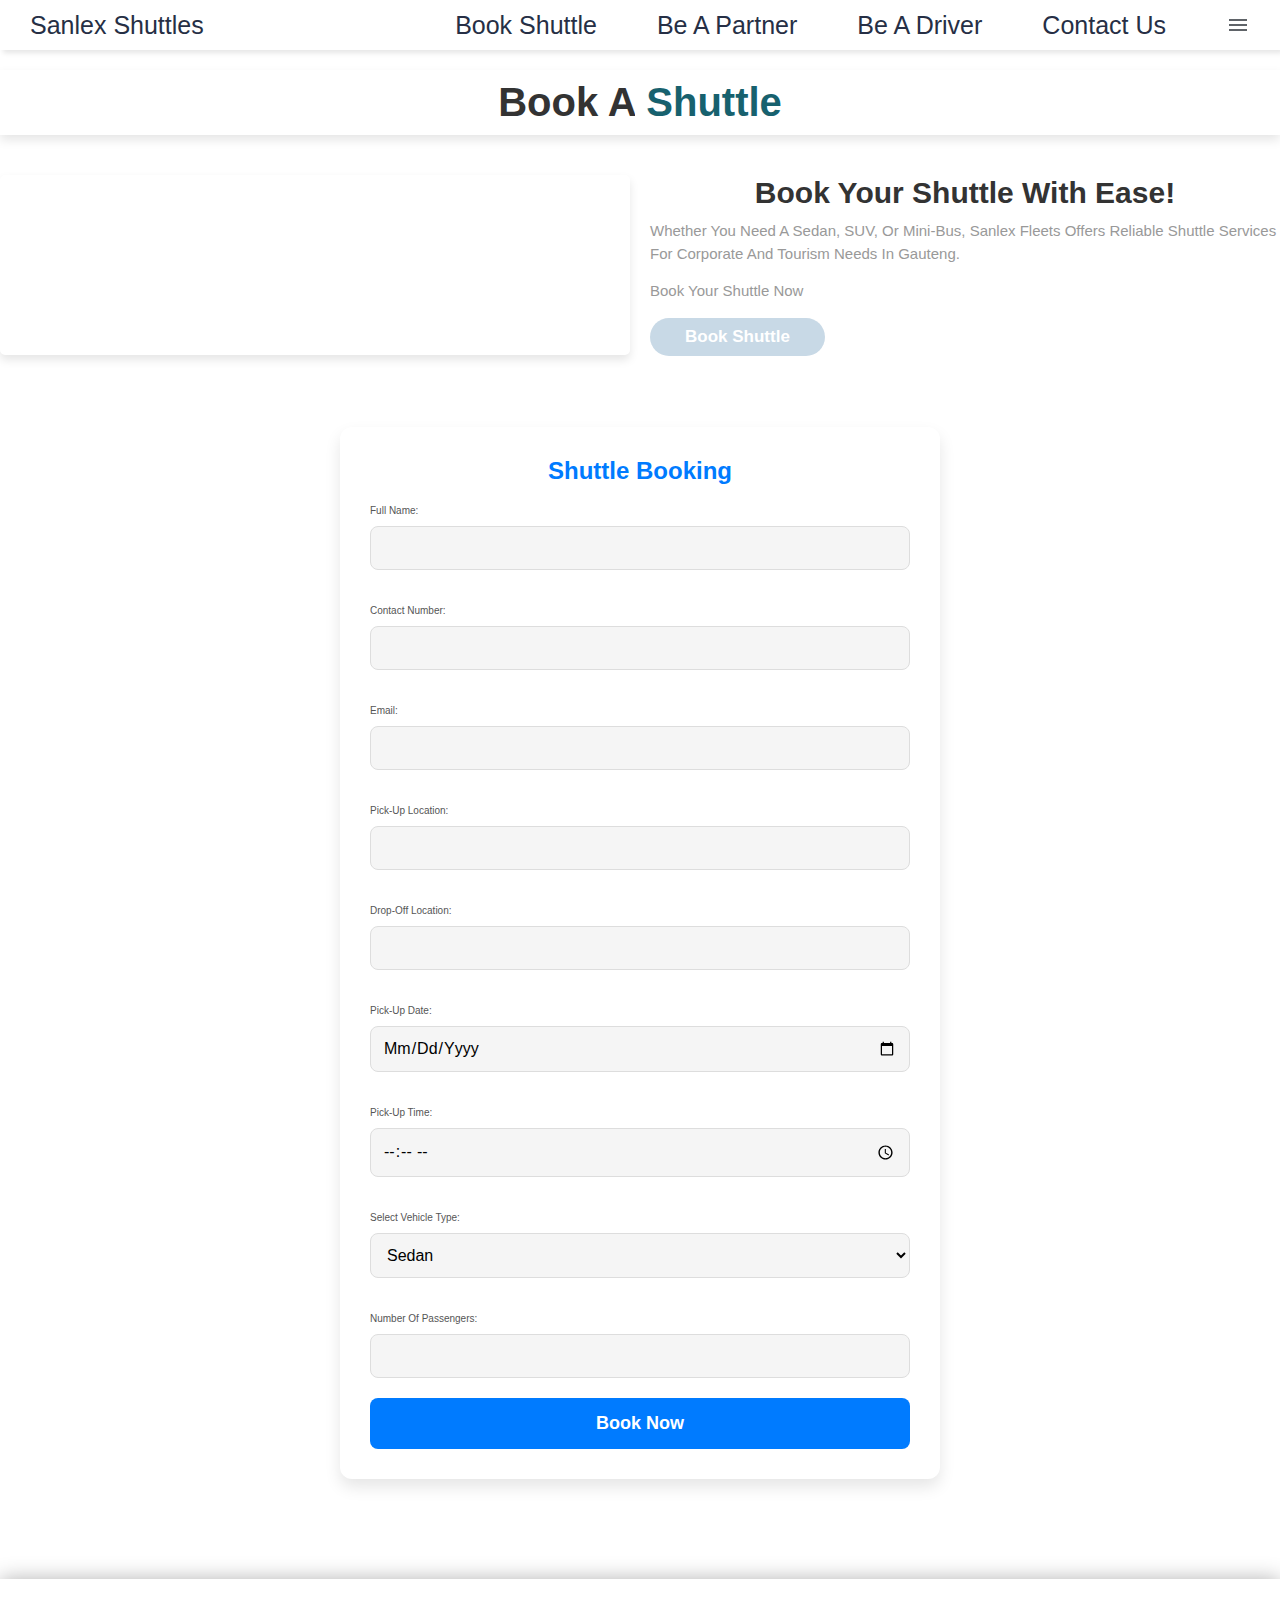
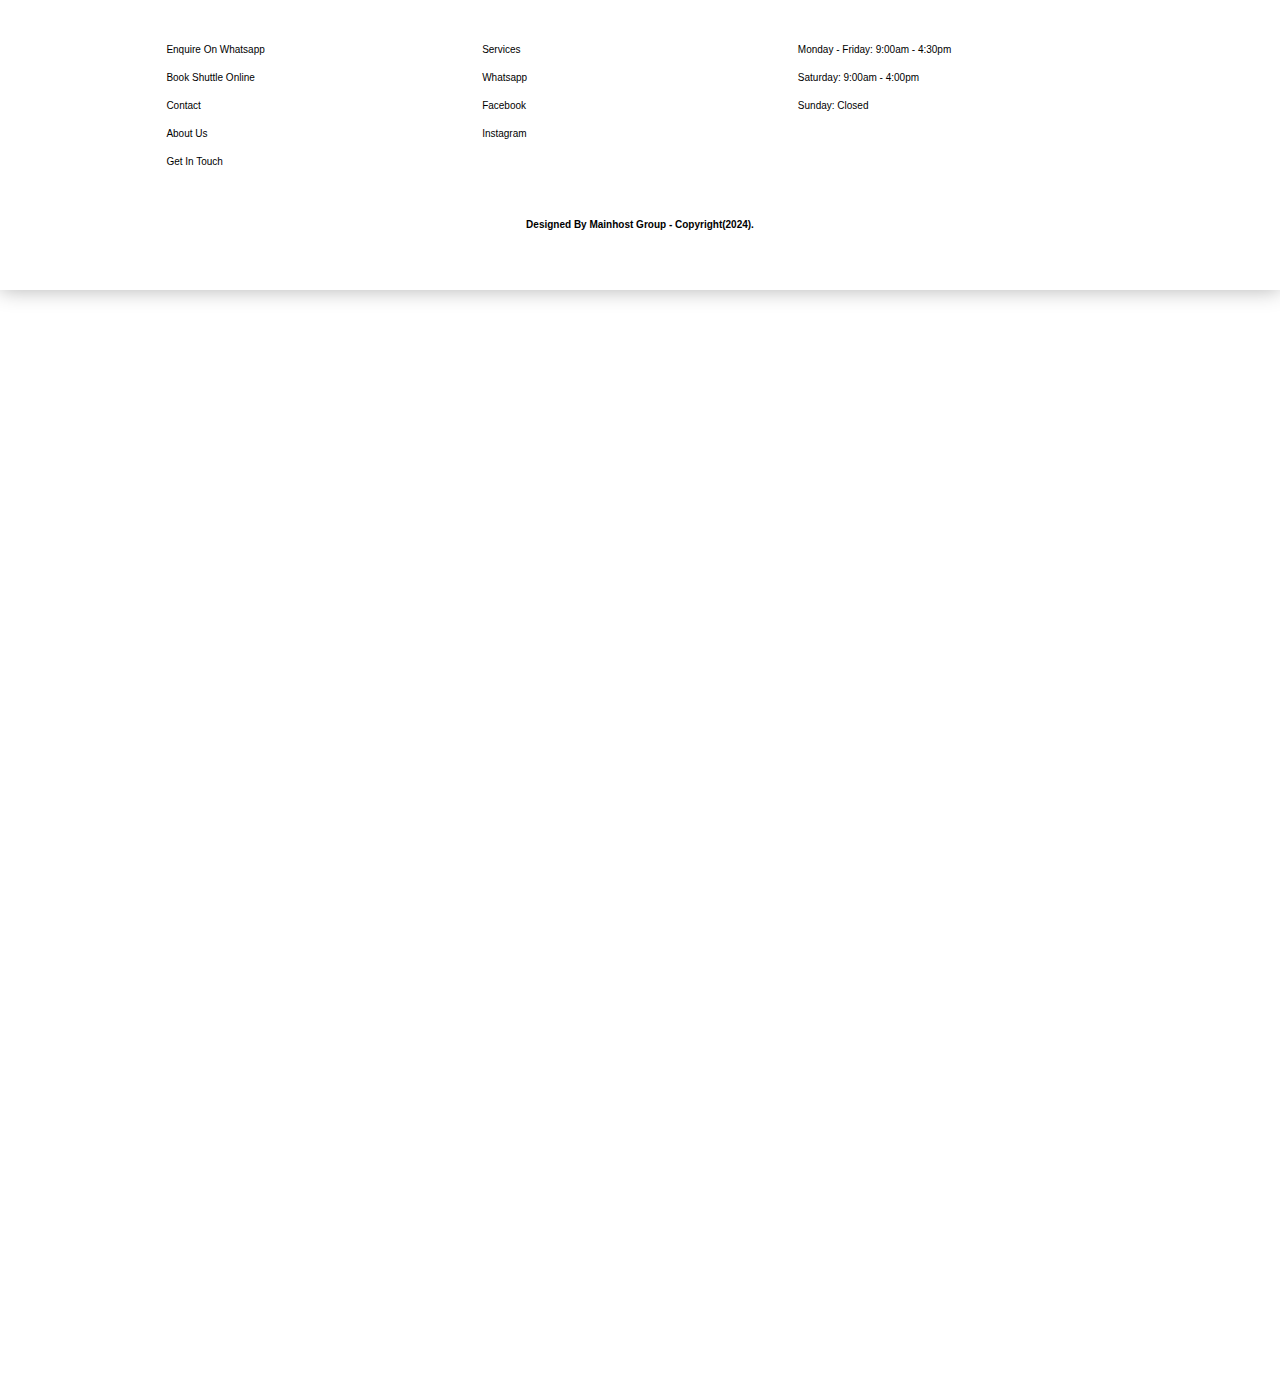
==== Booking.html @ b9f28dd6 "Add files via upload" ====
<!DOCTYPE html>
<html lang="en">
<head>
    <meta charset="UTF-8">
    <meta name="viewport" content="width=device-width, initial-scale=1.0">
    <title>Book A Shuttle</title>

    <link rel="stylesheet" href="styles.css">

    
</head>
<body>

    <header>
    
        <nav>
            <ul class="sidebar">
                <li onclick=hideSidebar()><a href="#"><svg xmlns="http://www.w3.org/2000/svg" height="24px" viewBox="0 -960 960 960" width="24px" fill="#5f6368"><path d="m256-200-56-56 224-224-224-224 56-56 224 224 224-224 56 56-224 224 224 224-56 56-224-224-224 224Z"/></svg></a></li>
               
                <li><a href="/Booking.html">Book A Shuttle</a></li>
                <li><a href="/partner.html" id="">Be A Partner</a></li>
                <li><a href="/Driver.html" id="">Be A Driver</a></li>
                <li><a href="/Contact.html">Contact Us</a></li>
            </ul>
            <ul class="">
                <li class="hideOnMobile"><a href="/index.html">Sanlex Shuttles</a></li>
               
                <li class="hideOnMobile"><a href="/Booking.html">Book Shuttle</a></li>
                <li class="hideOnMobile"><a href="/partner.html">Be A Partner</a></li>
                <li class="hideOnMobile"><a href="/Driver.html">Be A Driver</a></li>
                <li class="hideOnMobile"><a href="/Contact.html">Contact Us</a></li>
    <li class="menu_btn" onclick=showSidebar()><a href="#"><svg xmlns="http://www.w3.org/2000/svg" height="24px" viewBox="0 -960 960 960" width="24px" fill="#5f6368"><path d="M120-240v-80h720v80H120Zm0-200v-80h720v80H120Zm0-200v-80h720v80H120Z"/></svg></a></li>
    
            </ul>
    
           </nav>
    
    </header>

    <section class="about">
        <h1 class="heading">
            Book A<span> Shuttle</span>
        </h1>
    
        <div class="row">
            <div class="video-container">
                <video src="./Assets/booking.mp4" loop autoplay muted></video>
               
            </div>
    
            <div class="content">
                <h3>Book Your Shuttle with Ease!</h3>
                <p>Whether you need a sedan, SUV, or mini-bus, Sanlex Fleets offers reliable shuttle services for corporate and tourism needs in Gauteng.</p>
    
                     <p>Book Your Shuttle Now</p>
                        <a href="/Booking.html" class="btn">Book Shuttle</a>
            </div>
        </div>
    
    
    </section>
    

     <!--------------BOOKING FORM---------------->



    <form class="sanlexforms" action="/submit_booking" method="POST">
        <h2>Shuttle Booking</h2>
      
        <label for="fullname">Full Name:</label>
        <input type="text" id="fullname" name="fullname" required><br>
      
        <label for="contact">Contact Number:</label>
        <input type="tel" id="contact" name="contact" required><br>
      
        <label for="email">Email:</label>
        <input type="email" id="email" name="email" required><br>
      
        <label for="pickup_location">Pick-Up Location:</label>
        <input type="text" id="pickup_location" name="pickup_location" required><br>
      
        <label for="dropoff_location">Drop-Off Location:</label>
        <input type="text" id="dropoff_location" name="dropoff_location" required><br>
      
        <label for="date">Pick-Up Date:</label>
        <input type="date" id="date" name="date" required><br>
      
        <label for="time">Pick-Up Time:</label>
        <input type="time" id="time" name="time" required><br>
      
        <label for="vehicle">Select Vehicle Type:</label>
        <select id="vehicle" name="vehicle" required>
          <option value="sedan">Sedan</option>
          <option value="suv">SUV</option>
          <option value="minibus">Mini Bus</option>
        </select><br>
      
        <label for="passengers">Number of Passengers:</label>
        <input type="number" id="passengers" name="passengers" min="1" max="50" required><br>
      
        <button type="submit">Book Now</button>
      </form>
      
    
     <!--------------FOOTER---------------->

     <section class="contact" id="contact">

        <div class="main-contact">
            <div class="contact-content">
                <ul>
                    <li><a href="#"></a>Enquire on Whatsapp</li>
                    <li><a href="/Booking.html"></a>Book Shuttle Online</li>
                    <li><a href="/Contact.html"></a>Contact</li>
                    <li><a href="#"></a>About Us</li>
                    <li><a href="/Contact.html"></a>Get In Touch</li>
                   
                   
                </ul>
            </div>


            <div class="contact-content">
                <ul>
                   
                    <li><a href="#"></a>Services</li>
                    <li><a href="#"></a>Whatsapp</li>
                    <li><a href="#"></a>Facebook</li>
                    <li><a href="#"></a>Instagram</li>
                    
                </ul>
            </div>

            <div class="contact-content">
                <ul>
                    <li><a href="#"></a>Monday - Friday: 9:00am - 4:30pm</li>
                    <li><a href="#"></a>Saturday: 9:00am - 4:00pm</li>
                    <li><a href="#"></a>Sunday: Closed</li>
                
                </ul>
            </div>
           
        </div>

        <p>Designed by Mainhost Group - Copyright(2024).</p>

    </section>

    
</body>
</html>
---- styles.css ----
:root {
    --gradient: linear-gradient(90deg, #f1c40f, #f39c12);
    --colour-p1: #a42527;
    --colour-p2: #de8389;
    --colour-p3: #f39f5a;
    --colour-p4: #ae445a;
    --colour-p5: #e7eefb;
    --colour-p6: #262f45;
    --colour-p7: linear-gradient(90deg, #E3FF73, #E27C39);
    --gradient-2: linear-gradient(90deg, #5B146F, #FF009C);
    --gradient-bg: linear-gradient(125deg, #fc76b3, #facd88);





}

* {
    font-family: 'Open Sans', sans-serif;
    margin: 0;
    padding: 0;
    box-sizing: border-box;
    text-decoration: none;
    text-transform: capitalize;
    transition: all .2s linear;
    background: white;


}


*::selection {
    background: var(--colour-p6);
    color: #fff;

}

html {
    font-size: 62.5%;
    overflow-x: hidden;
    scroll-behavior: smooth;
}

html::-webkit-scrollbar {
    width: 1.5rem;

}

html::-webkit-scrollbar-track {
    background: #333;

}

html::-webkit-scrollbar-thumb {
    background: linear-gradient(90deg, #f1c40f, #f39c12);
}


body {
    height: 300rem;
}

header {

    width: 100%;
    background: var(--colour-p2);
}





/* nav bar */


nav {
    background-color: ;
    color: white;
    box-shadow: 3px 3px 5px rgba(0, 0, 0, 0.1);

}

nav ul {
    width: 100%;
    list-style: none;
    display: flex;
    justify-content: flex-end;
    align-items: center;
    font-size: 25px;

}

nav li {
    height: 50px;
    font-size: 25px;


}

nav a {
    height: 100%;
    padding: 0 30px;
    text-decoration: none;
    display: flex;
    align-items: center;
    color: #262f45;
    font-size: 25px;
    
}

nav a:hover {
    color: var(--colour-p6);
    transition: 1s;
}

nav li:first-child {
    margin-right: auto;

}

.sidebar {
    position: fixed;
    top: 0;
    right: 0;
    height: 50vh;
    width: 200px;
    z-index: 999;
    background-color: #d089ae45;
    opacity: 90%;
    backdrop-filter: blur(25px);
    box-shadow: -10px 0 10px rgba(0, 0, 0, 0.1);
    display: none;
    flex-direction: column;
    align-items: flex-start;
    justify-content: flex-start;
    border-radius: 20px;
}

.sidebar li {
    width: 100%;

}

.sidebar a {
    width: 100%;
}

/*------------------- HOME SECTION --------------- */



.home {
    display: flex;
    align-items: center;
    min-height: 100vh;
    background: url(assets/);
    background-size: cover;
    background-position: center;
    

}

.home .content {
    /* note: add background url image */


    
}



.home h3 {
    display: auto;
}

.home .content h3 {
    font-size: 5rem;

}

.home .content h3 {
    font-size: 6rem;
    color: #333;
    text-align: center;
}

.home .content span {
    font-size: 3rem;
    color: var(--pink);
    text-align: center;
    padding: 1rem 0;
    line-height: 1.5;
    justify-content: center;
    display: flex;
}


.home .content p {
    font-size: 1.5rem;
    color: #fff;
    text-align: center;
    padding: 1rem 0;
    line-height: 1.5;
    background-color:  #f1c40fb3;
    border-radius: 25px;
    width: ;    
}



.btn {
    display: inline-block;
    margin-top: 1rem;
    border-radius: 5rem;
    color: #fff;
    padding: .9rem 3.5rem;
    cursor: pointer;
    font-size: 1.7rem;
    background-color: #c8d9e6;
    align-items: center;
    font-weight: bold;

}


/* ----- SECTION ------*/


.section {
    padding: 2rem 9%;

}

.heading {
    text-align: center;
    font-size: 4rem;
    color: #333;
    padding: 1rem;
    margin: 2rem 0;
    box-shadow: 0 .5rem 1rem rgba(0, 0, 0, 0.1);;
    
   
}

.heading span {
    color: #17616e;
}


.about .row {
    display: flex;
    align-items: center;
    gap: 2rem;
    flex-wrap: wrap;
    padding: 2rem 0;
    padding-bottom: 3rem;

}


.about .row .video-container {
    flex: 1 1 40rem;
    position: relative;

}

.about .row .video-container video {
    width: 100%;
    border: 1.5rem solid #fff ;
    border-radius: .5rem;
    box-shadow: 0 .5rem 1rem rgba(0, 0, 0, 0.1);
    height: 100%;
    object-fit: cover;

}

.about .row .video-container h3 {
    position: absolute;
    top: 50%;
    transform: translateY(-50%);
    font-size: 3rem;
    background: #fff;
    width: 100%;
    padding: 1rem 2rem;
    text-align: center;
    mix-blend-mode: screen;


}

.about .row .content {
    flex: 1 1 40rem;
}

.about .row .content h3 {
    font-size: 3rem;
    color: #333;
    text-align: center;
}

.about .row .content p{
    font-size: 1.5rem;
    color: #999;
    padding: .5rem 0;
    padding-top: 1rem;
    line-height: 1.5;
}


/* ----- ICONS SECTION ------*/


.icons-container {
    background: #eee;
    display: flex;
    flex-wrap: wrap;
    gap: 1.5rem;
    padding-top: 5rem;
    padding-bottom: 5rem;

}

.icons-container .icons {
    background: #fff;
    border: .1rem solid rgba(0, 0, 0, 0.1);
    padding: 2rem;
    display: flex;
    align-items: center;
    flex: 1 1 25rem;
    

}

.icons-container .icons img {
    height: 5rem;
    margin-right: 2rem;
}

.icons-container .icons h3 {
    color: #333;
    padding-bottom: .5rem;
    font-size: 1.5rem;
} 

.icons-container .icons span {
    color: #999;
    padding-bottom: .5rem;
    font-size: 1.5rem;
}

.icons-container .info {
    text-decoration: none;
    
}






/* ----- PRODUCTS ------*/



.products .box-container {
    display: flex;
    flex-wrap: wrap;
    gap: 1.5rem;
}

.products .box-container .box {

    flex: 1 1 30rem;
    box-shadow: 0 .5rem 1.5rem rgba(0, 0, 0, 0.1);
    border-radius: .5rem;
    position: relative;
}

.products .box-container .region {
    position: absolute;
    top: 20rem;
    left: 5.2rem;
    align-items: baseline;
    width: 20rem;
    text-align: center;
    padding: 1rem 5rem;
    font-size: 1.5rem;
    color: var(--pink);
    background-color: ;
    background: #ffffffae;
    z-index: 1;
    border-radius: .5rem;
    

}

.products .box-container .image {

    position: relative;
    text-align: center;
    padding: 2rem;
    overflow: hidden;
}

.products .box-container .box .image img {
    height: 25rem;
}

.products .box-container .box:hover .image img {

    transform: scale(1.1);
}


.products .box-container .box .image .icons {

position: absolute;
bottom: -7rem;
left: 0;
right: 0;
display: flex;

}

.products .box-container .box:hover .image .icons {
    
    bottom: 0;

}


.products .box-container .box .image .icons a {

    height: 5rem;
    line-height: 5rem;
    font-size: 2rem;
    width: 50%;
    background: var(--pink);
    color:#fff;
    text-decoration: none
}



.products .box-container .box .image .icons .cart-btn {
    border-left: .1rem  #fff7;
    border-right: .1rem #fff7;
    color: #262f45;
    width: 100%;

}

.products .box-container .box .image .icons .cart-btn:hover {

    color: white;
    background-color: #262f45;
}

.products .box-container .box .image .icons .cart-btn:hover {
    background: #333;
}

.products .box-container .box .content {

    padding: 3rem;
    text-align: center;

}


.cart-btn {
    color: #;
}

.products .box-container .box .content h3 {

   font-size: 2.5rem;
   color: #333;

}


.products .box-container .box .content .price {

    font-size: 2.5rem;
    color: var(--pink);
    font-weight: bolder;
    padding-top: 1rem;
    
}


.products .box-container .box .content .price span {

    font-size: 1.5rem;
    color: #999;
    font-weight: lighter;
    
    
}




.logo1 {
    width: ;
}





/* foooter */


.contact {

    padding: 60px 13%;
    margin-top: 100px;
    box-shadow: 0 0 20px 0 rgba(0, 0, 0, 0.3);
    background: #fff;
}


.contact p {
    line-height: 1px solid #fff;
    font-weight: bold;
}

.main-contact {
    display: grid;
    grid-template-columns: repeat(auto-fit, minmax(170px, auto));
}

.contact-content li {
    margin-bottom: 10px;
    cursor: pointer;
    list-style-type: none;

}

.contact-content a {
    font-size: 16px;
    color: var(--text-colour);
    transition: var(--transition);
    cursor: pointer;
    font-weight: 300;
}


footer {

    text-align: center;
    border-top: 1.5px solid var(--second-colour);
    padding: 20px 0;
    
}

.contact p {
    text-align: center;
    margin-top: 40px;
}









/* CSS forms */





.sanlexforms {
    max-width: 600px;
    margin: 40px auto;
    padding: 30px;
    background-color: #ffffff;
    border-radius: 12px;
    box-shadow: 0 8px 16px rgba(0, 0, 0, 0.1);
    font-family: 'Segoe UI', Tahoma, Geneva, Verdana, sans-serif;
    color: #333;
  }
  
  .sanlexforms h2 {
    text-align: center;
    margin-bottom: 20px;
    font-size: 24px;
    font-weight: 600;
    color: #007BFF;
  }
  
  .sanlexforms label {
    display: block;
    margin: 15px 0 5px;
    font-weight: 500;
    color: #555;
  }
  
  .sanlexforms input, 
  .sanlexforms select, 
  .sanlexforms textarea {
    width: 100%;
    padding: 12px;
    margin: 5px 0 20px;
    border-radius: 8px;
    border: 1px solid #ddd;
    background-color: #f5f5f5;
    font-size: 16px;
    transition: background-color 0.3s, box-shadow 0.3s;
  }
  
  .sanlexforms input:focus, 
  .sanlexforms select:focus, 
  .sanlexforms textarea:focus {
    background-color: #fff;
    box-shadow: 0 0 8px rgba(0, 123, 255, 0.2);
    border: 1px solid #007BFF;
    outline: none;
  }
  
  .sanlexforms textarea {
    resize: vertical;
  }
  
  .sanlexforms button {
    width: 100%;
    padding: 15px;
    background-color: #007BFF;
    color: white;
    font-size: 18px;
    font-weight: 600;
    border: none;
    border-radius: 8px;
    cursor: pointer;
    transition: background-color 0.3s, transform 0.2s;
  }
  
  .sanlexforms button:hover {
    background-color: #0056b3;
    transform: translateY(-2px);
  }
  
  .sanlexforms button:active {
    transform: translateY(0);
    box-shadow: inset 0 3px 6px rgba(0, 0, 0, 0.1);
  }
  
  .sanlexforms input[type="number"]::-webkit-outer-spin-button,
  .sanlexforms input[type="number"]::-webkit-inner-spin-button {
    -webkit-appearance: none;
    margin: 0;
  }
  
  .sanlexforms input[type="number"] {
    -moz-appearance: textfield;
  }
  






  /* Responsive Design */
  @media (max-width: 768px) {
    .sanlexforms {
      padding: 20px;
    }
  
    .sanlexforms h2 {
      font-size: 22px;
    }
  
    .sanlexforms button {
      font-size: 16px;
      padding: 12px;
    }
  }
  






/* navigation bar mobile */

@media(max-width: 800px) {

    .hideOnMobile {
        display: none;
    }

    .menu_btn {
        display: block;
        ;
        
        
    }

    .home p {
        display: block;
        align-items: center;
        justify-content: center;
        font-size: 2rem;
        width: 95%;
        color: var(--colour-p5);
        background-color: #F7CE38;
        border-radius: 15px;
        padding-top: 15px;
        padding-bottom: 15px;
        box-shadow: 6px 6px 10px rgba(0, 0, 0, 0.1);
        margin: auto;
    
    }
    
}

@media (max-width: 400px) {
    .sidebar {
        width: 100%;
    }

    .btn {
        padding: 1rem 1rem;
    }
    
    .section {
        min-height: 100vh;
        display: block;
        padding: 100rem;
        padding-top: 6rem;
    
}
}

@media (max-width: 400px) {

   
.box {
    width: 100%;
}
 .span {
    font-size: 10rem;
}

.btn {
    justify-content: center;
    align-items: center;
    font-weight: bold;
    
}

.heading {
    font-size: 3rem;

}

.heading a {
    justify-items: center;
    justify-content: center;
    display: flex;
    margin: auto;
}

.content h3 {
    margin: auto;
    padding-left: 0;
    margin-top: 50px;
}

.box-container  .box {

    
}


 
}



@media (max-width: 480px) {
    .sanlexforms {
      padding: 15px;
      margin: 15px auto;
    }
  
    .sanlexforms h2 {
      font-size: 20px;
      margin-bottom: 10px;
    }
  
    .sanlexforms input, 
    .sanlexforms select, 
    .sanlexforms textarea {
      font-size: 14px;
      padding: 8px;
    }
  
    .sanlexforms button {
      font-size: 14px;
      padding: 10px;
    }
  }
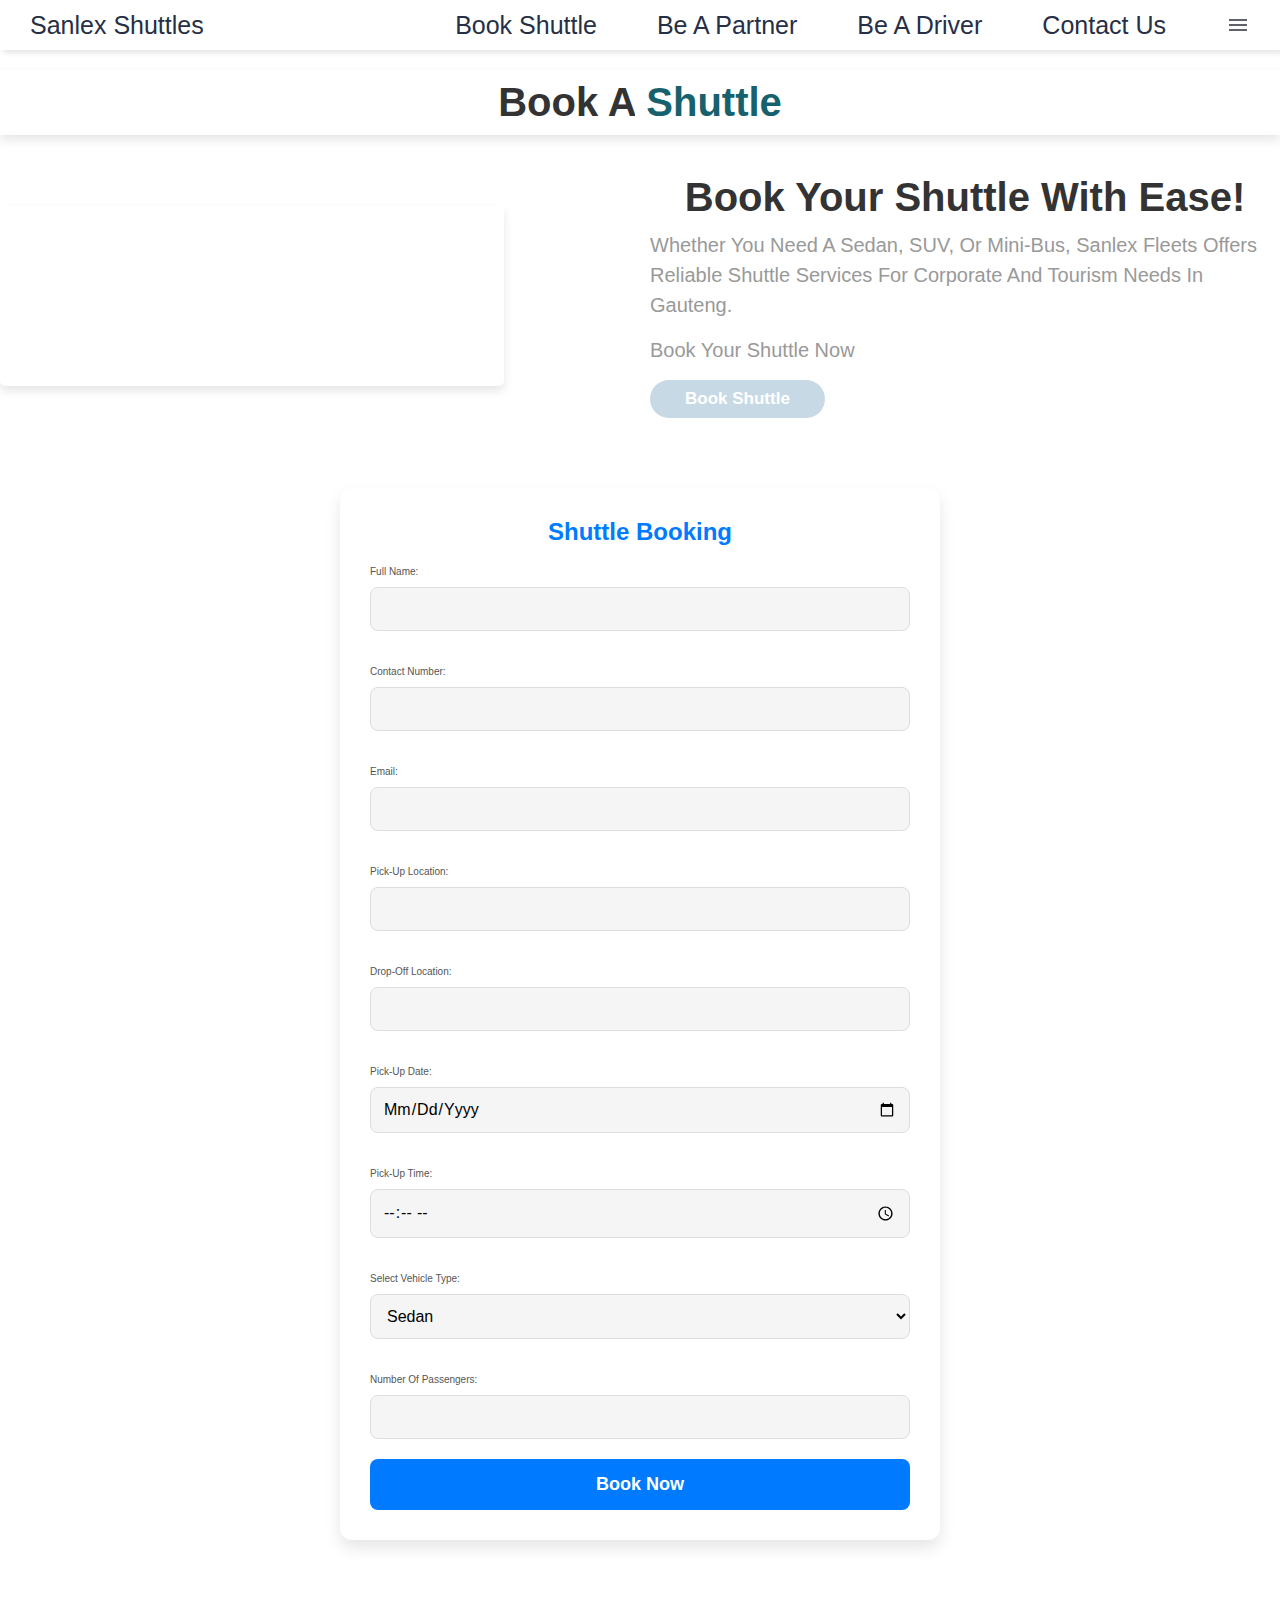
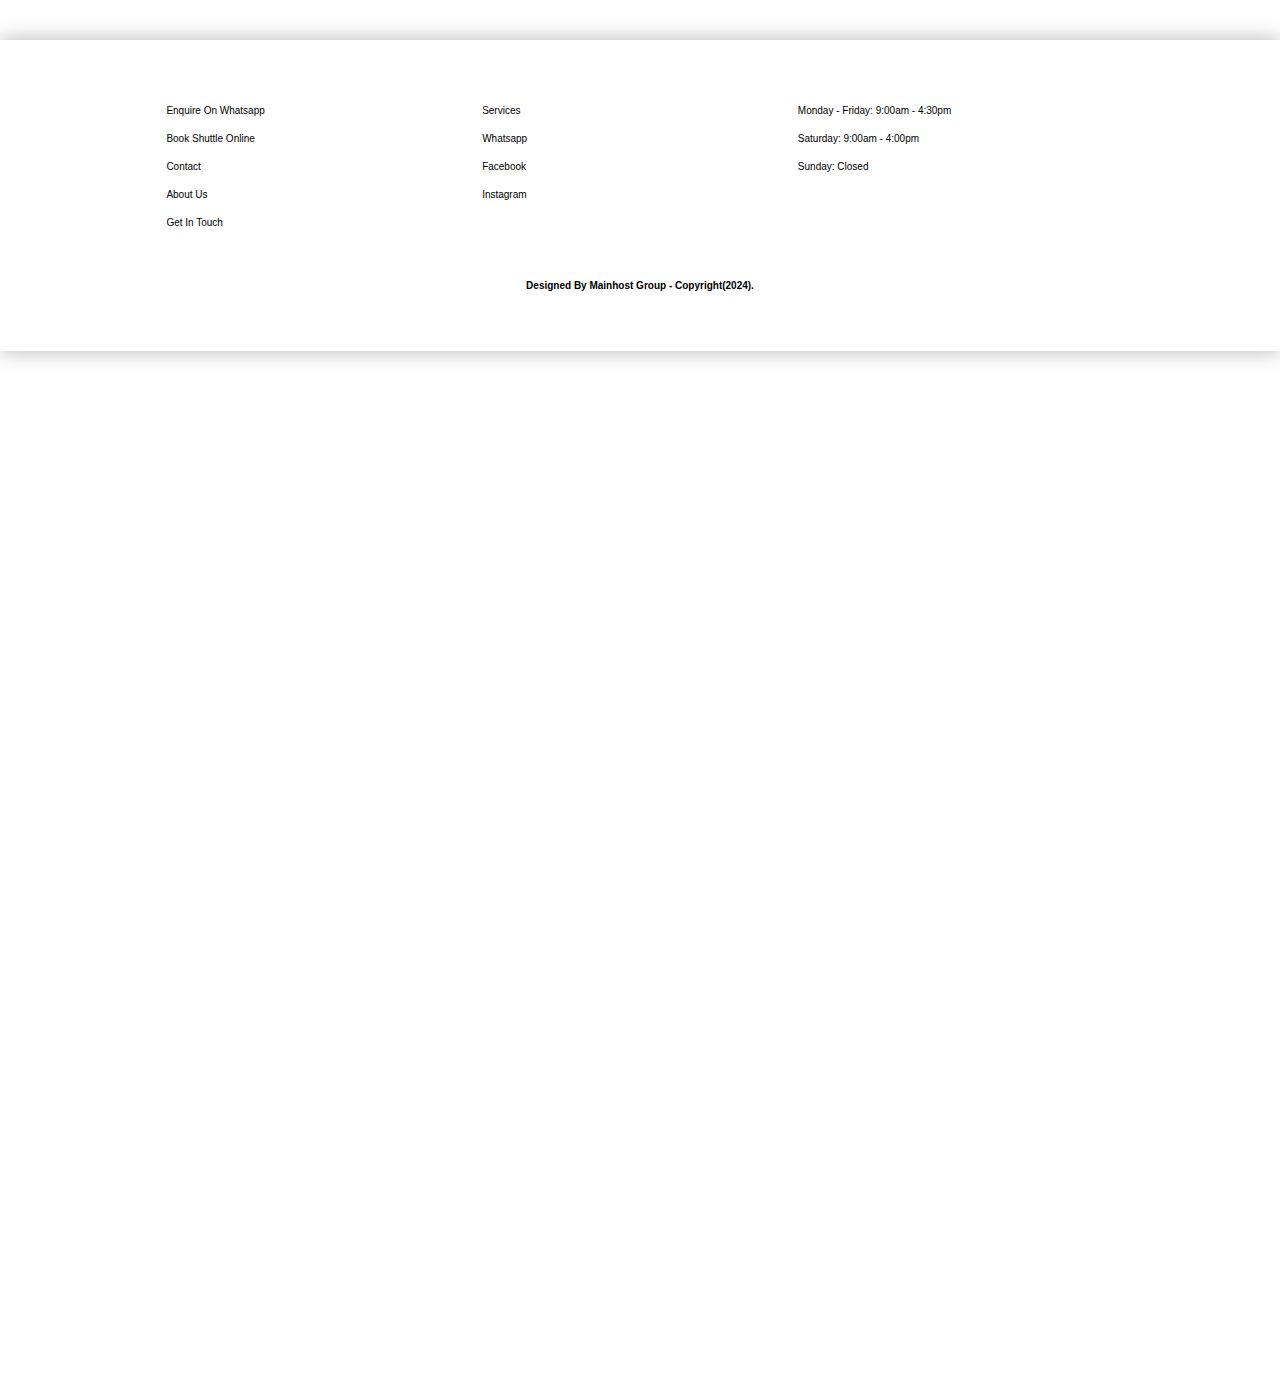
==== commit 5699f16b: "Add files via upload" ====
--- a/Booking.html
+++ b/Booking.html
@@ -17,18 +17,18 @@
             <ul class="sidebar">
                 <li onclick=hideSidebar()><a href="#"><svg xmlns="http://www.w3.org/2000/svg" height="24px" viewBox="0 -960 960 960" width="24px" fill="#5f6368"><path d="m256-200-56-56 224-224-224-224 56-56 224 224 224-224 56 56-224 224 224 224-56 56-224-224-224 224Z"/></svg></a></li>
                
-                <li><a href="/Booking.html">Book A Shuttle</a></li>
-                <li><a href="/partner.html" id="">Be A Partner</a></li>
-                <li><a href="/Driver.html" id="">Be A Driver</a></li>
-                <li><a href="/Contact.html">Contact Us</a></li>
+                <li><a href="./Booking.html">Book A Shuttle</a></li>
+                <li><a href="./partner.html" id="">Be A Partner</a></li>
+                <li><a href="./Driver.html" id="">Be A Driver</a></li>
+                <li><a href="./Contact.html">Contact Us</a></li>
             </ul>
             <ul class="">
-                <li class="hideOnMobile"><a href="/index.html">Sanlex Shuttles</a></li>
+                <li class="hideOnMobile"><a href="./index.html">Sanlex Shuttles</a></li>
                
-                <li class="hideOnMobile"><a href="/Booking.html">Book Shuttle</a></li>
-                <li class="hideOnMobile"><a href="/partner.html">Be A Partner</a></li>
-                <li class="hideOnMobile"><a href="/Driver.html">Be A Driver</a></li>
-                <li class="hideOnMobile"><a href="/Contact.html">Contact Us</a></li>
+                <li class="hideOnMobile"><a href="./Booking.html">Book Shuttle</a></li>
+                <li class="hideOnMobile"><a href="./partner.html">Be A Partner</a></li>
+                <li class="hideOnMobile"><a href="./Driver.html">Be A Driver</a></li>
+                <li class="hideOnMobile"><a href="./Contact.html">Contact Us</a></li>
     <li class="menu_btn" onclick=showSidebar()><a href="#"><svg xmlns="http://www.w3.org/2000/svg" height="24px" viewBox="0 -960 960 960" width="24px" fill="#5f6368"><path d="M120-240v-80h720v80H120Zm0-200v-80h720v80H120Zm0-200v-80h720v80H120Z"/></svg></a></li>
     
             </ul>
@@ -111,10 +111,10 @@
             <div class="contact-content">
                 <ul>
                     <li><a href="#"></a>Enquire on Whatsapp</li>
-                    <li><a href="/Booking.html"></a>Book Shuttle Online</li>
-                    <li><a href="/Contact.html"></a>Contact</li>
+                    <li><a href="./Booking.html"></a>Book Shuttle Online</li>
+                    <li><a href="./Contact.html"></a>Contact</li>
                     <li><a href="#"></a>About Us</li>
-                    <li><a href="/Contact.html"></a>Get In Touch</li>
+                    <li><a href="./Contact.html"></a>Get In Touch</li>
                    
                    
                 </ul>
--- a/styles.css
+++ b/styles.css
@@ -197,7 +197,7 @@
 
 
 .home .content p {
-    font-size: 1.5rem;
+    font-size: 2.5rem;
     color: #fff;
     text-align: center;
     padding: 1rem 0;
@@ -266,11 +266,14 @@
 }
 
 .about .row .video-container video {
-    width: 100%;
+    width: 80%;
     border: 1.5rem solid #fff ;
     border-radius: .5rem;
     box-shadow: 0 .5rem 1rem rgba(0, 0, 0, 0.1);
-    height: 100%;
+    height: 20%;
+    z-index: -1;
+    
+    z-index: -100;
     object-fit: cover;
 
 }
@@ -294,13 +297,13 @@
 }
 
 .about .row .content h3 {
-    font-size: 3rem;
+    font-size: 4rem;
     color: #333;
     text-align: center;
 }
 
 .about .row .content p{
-    font-size: 1.5rem;
+    font-size: 2rem;
     color: #999;
     padding: .5rem 0;
     padding-top: 1rem;
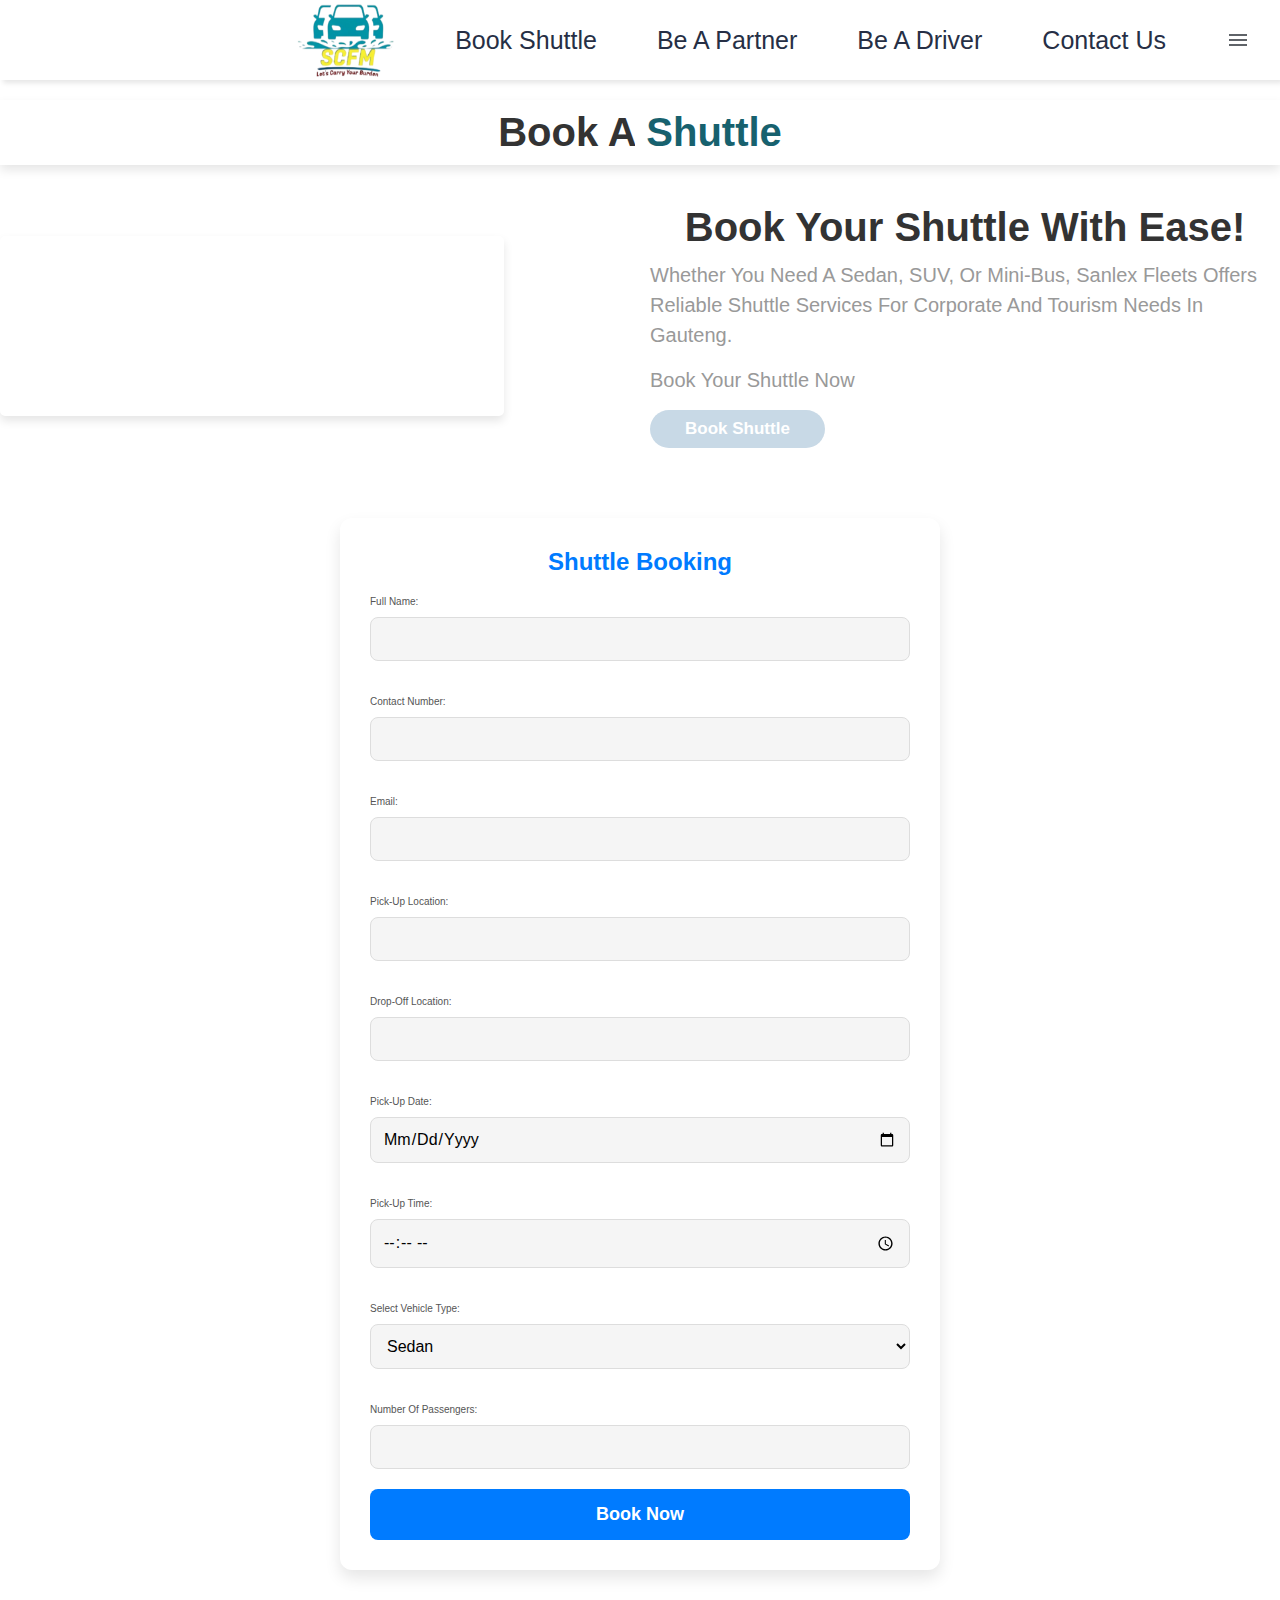
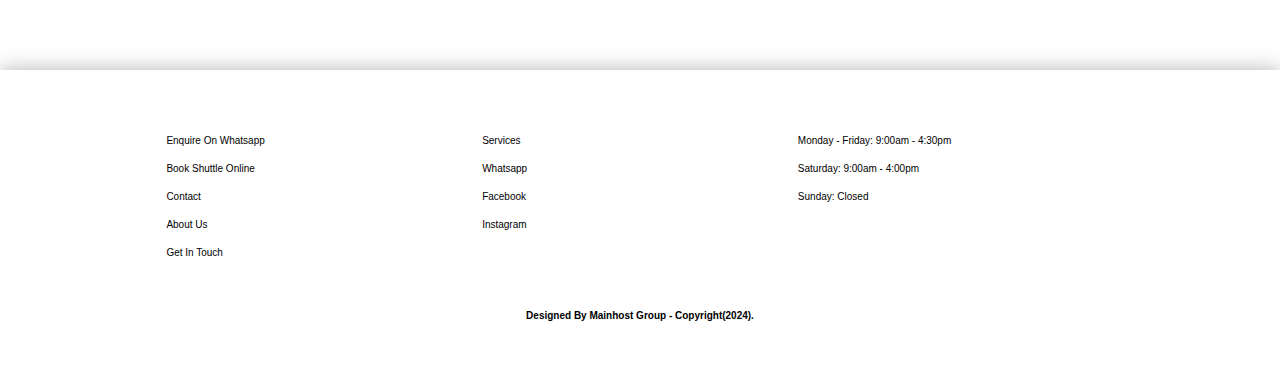
==== commit 39e166ab: "Add files via upload" ====
--- a/Booking.html
+++ b/Booking.html
@@ -14,6 +14,21 @@
     <header>
     
         <nav>
+
+            <ul class="">
+                
+                <div class="logo"></div>
+                <a href="index.html">
+                    <img src="./Assets/logosized.png" alt="Sanlex Fleets Logo" class="logo">
+                </a>
+            </div>
+                <li class="hideOnMobile"><a href="./Booking.html">Book Shuttle</a></li>
+                <li class="hideOnMobile"><a href="./partner.html">Be A Partner</a></li>
+                <li class="hideOnMobile"><a href="./Driver.html">Be A Driver</a></li>
+                <li class="hideOnMobile"><a href="./Contact.html">Contact Us</a></li>
+    <li class="menu_btn" onclick=showSidebar()><a href="#"><svg xmlns="http://www.w3.org/2000/svg" height="24px" viewBox="0 -960 960 960" width="24px" fill="#5f6368"><path d="M120-240v-80h720v80H120Zm0-200v-80h720v80H120Zm0-200v-80h720v80H120Z"/></svg></a></li>
+    
+            </ul>
             <ul class="sidebar">
                 <li onclick=hideSidebar()><a href="#"><svg xmlns="http://www.w3.org/2000/svg" height="24px" viewBox="0 -960 960 960" width="24px" fill="#5f6368"><path d="m256-200-56-56 224-224-224-224 56-56 224 224 224-224 56 56-224 224 224 224-56 56-224-224-224 224Z"/></svg></a></li>
                
@@ -22,16 +37,7 @@
                 <li><a href="./Driver.html" id="">Be A Driver</a></li>
                 <li><a href="./Contact.html">Contact Us</a></li>
             </ul>
-            <ul class="">
-                <li class="hideOnMobile"><a href="./index.html">Sanlex Shuttles</a></li>
-               
-                <li class="hideOnMobile"><a href="./Booking.html">Book Shuttle</a></li>
-                <li class="hideOnMobile"><a href="./partner.html">Be A Partner</a></li>
-                <li class="hideOnMobile"><a href="./Driver.html">Be A Driver</a></li>
-                <li class="hideOnMobile"><a href="./Contact.html">Contact Us</a></li>
-    <li class="menu_btn" onclick=showSidebar()><a href="#"><svg xmlns="http://www.w3.org/2000/svg" height="24px" viewBox="0 -960 960 960" width="24px" fill="#5f6368"><path d="M120-240v-80h720v80H120Zm0-200v-80h720v80H120Zm0-200v-80h720v80H120Z"/></svg></a></li>
-    
-            </ul>
+          
     
            </nav>
     
--- a/styles.css
+++ b/styles.css
@@ -58,7 +58,7 @@
 
 
 body {
-    height: 300rem;
+    height: auto;
 }
 
 header {
@@ -72,6 +72,17 @@
 
 
 /* nav bar */
+
+/* Logo Styling */
+
+
+.logo {
+    height: 80px;
+    width: 100px;
+    display: flex;
+
+}
+
 
 
 nav {
@@ -83,6 +94,7 @@
 
 nav ul {
     width: 100%;
+    height: 100%;
     list-style: none;
     display: flex;
     justify-content: flex-end;
@@ -811,4 +823,16 @@
       font-size: 14px;
       padding: 10px;
     }
+
+    .logo {
+        width: 80px;
+        height: 100%;
+        margin-top: 20px;
+    }
+
+    .video-container {
+        margin: auto;
+        display: inline-block;
+        left: 30px;
+    }
   }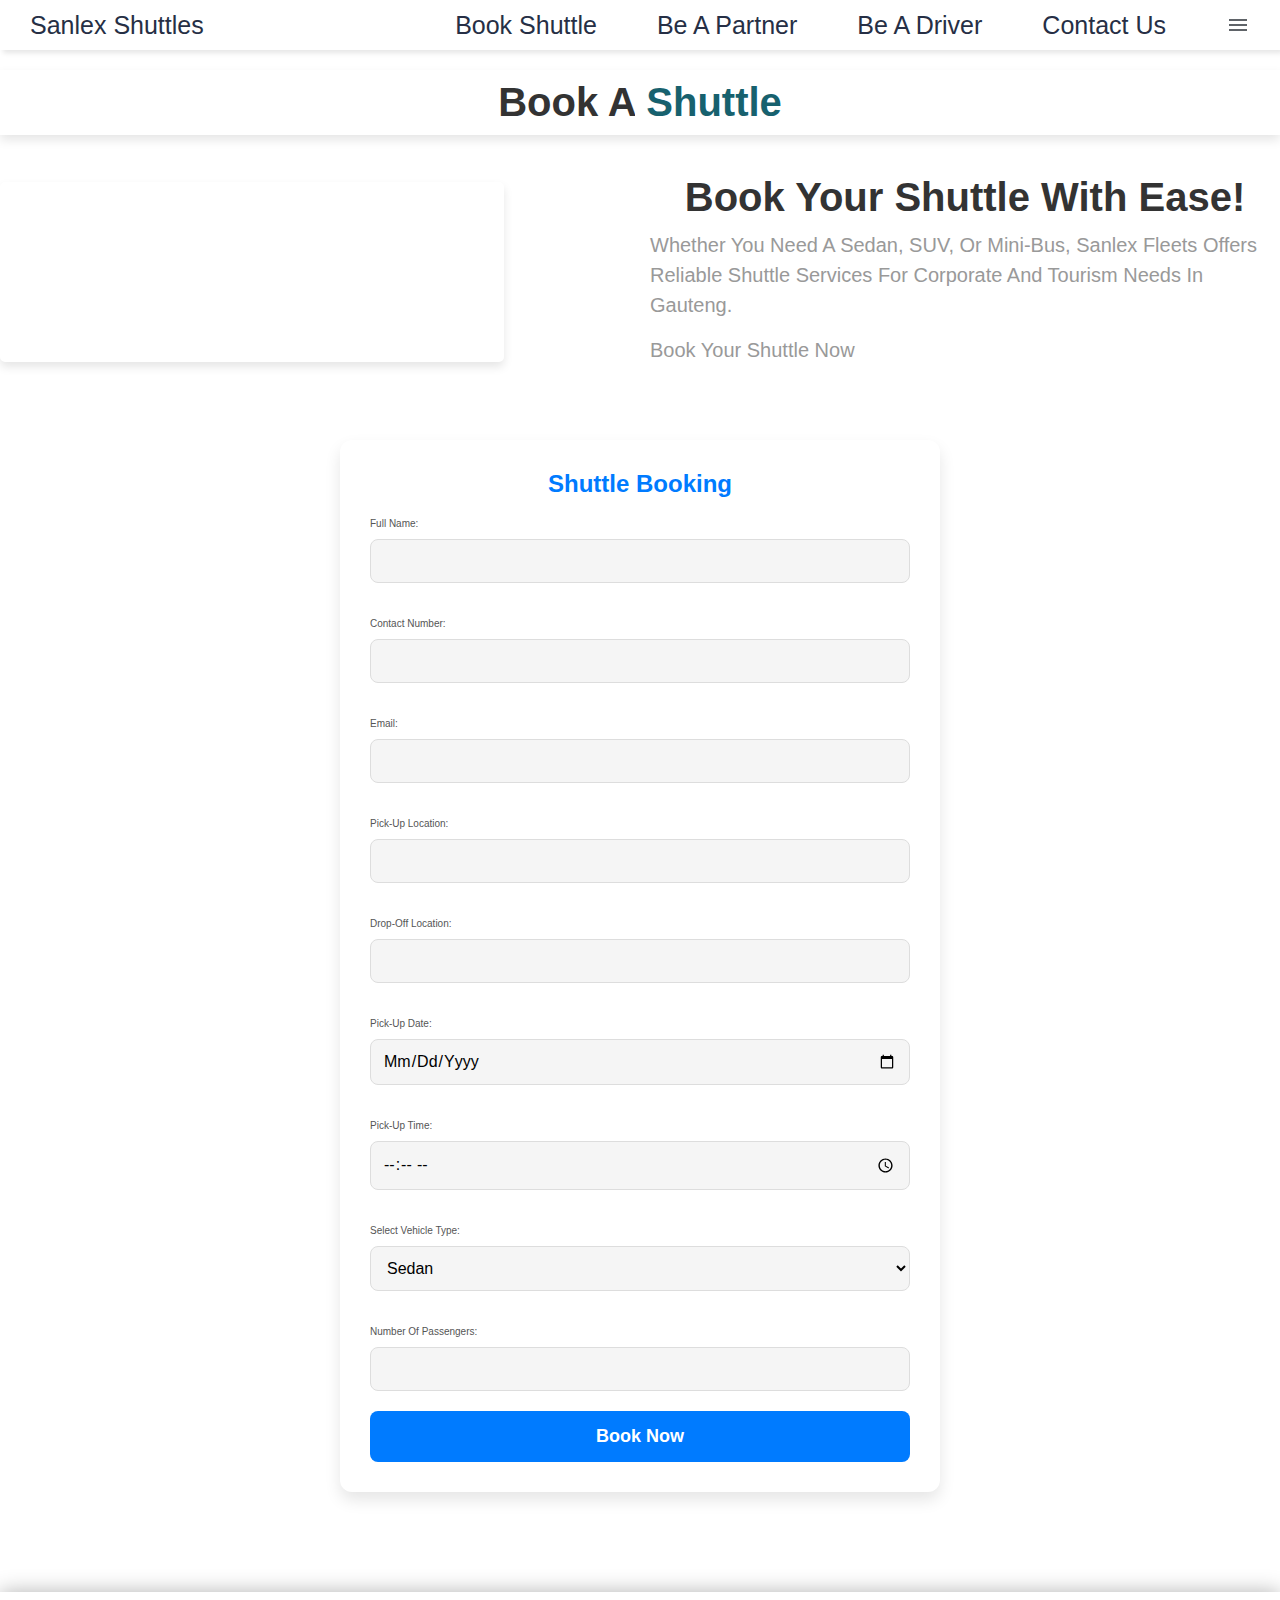
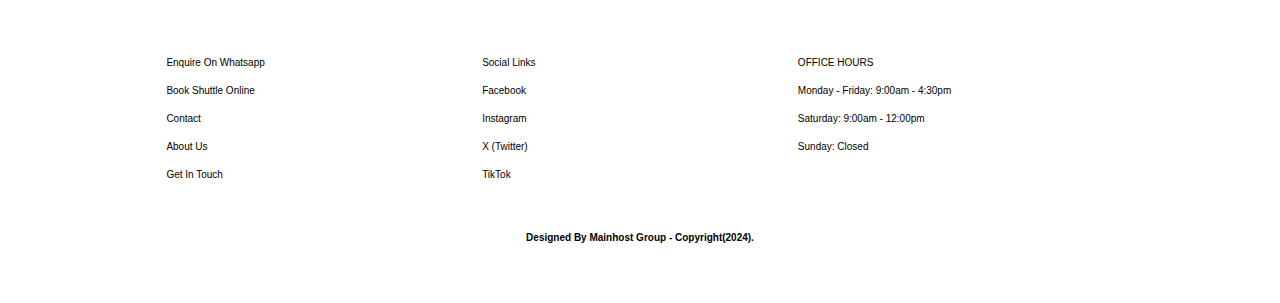
==== commit 622e0594: "Add files via upload" ====
--- a/Booking.html
+++ b/Booking.html
@@ -14,21 +14,6 @@
     <header>
     
         <nav>
-
-            <ul class="">
-                
-                <div class="logo"></div>
-                <a href="index.html">
-                    <img src="./Assets/logosized.png" alt="Sanlex Fleets Logo" class="logo">
-                </a>
-            </div>
-                <li class="hideOnMobile"><a href="./Booking.html">Book Shuttle</a></li>
-                <li class="hideOnMobile"><a href="./partner.html">Be A Partner</a></li>
-                <li class="hideOnMobile"><a href="./Driver.html">Be A Driver</a></li>
-                <li class="hideOnMobile"><a href="./Contact.html">Contact Us</a></li>
-    <li class="menu_btn" onclick=showSidebar()><a href="#"><svg xmlns="http://www.w3.org/2000/svg" height="24px" viewBox="0 -960 960 960" width="24px" fill="#5f6368"><path d="M120-240v-80h720v80H120Zm0-200v-80h720v80H120Zm0-200v-80h720v80H120Z"/></svg></a></li>
-    
-            </ul>
             <ul class="sidebar">
                 <li onclick=hideSidebar()><a href="#"><svg xmlns="http://www.w3.org/2000/svg" height="24px" viewBox="0 -960 960 960" width="24px" fill="#5f6368"><path d="m256-200-56-56 224-224-224-224 56-56 224 224 224-224 56 56-224 224 224 224-56 56-224-224-224 224Z"/></svg></a></li>
                
@@ -37,7 +22,16 @@
                 <li><a href="./Driver.html" id="">Be A Driver</a></li>
                 <li><a href="./Contact.html">Contact Us</a></li>
             </ul>
-          
+            <ul class="">
+                <li class="hideOnMobile"><a href="./index.html">Sanlex Shuttles</a></li>
+               
+                <li class="hideOnMobile"><a href="./Booking.html">Book Shuttle</a></li>
+                <li class="hideOnMobile"><a href="./partner.html">Be A Partner</a></li>
+                <li class="hideOnMobile"><a href="./Driver.html">Be A Driver</a></li>
+                <li class="hideOnMobile"><a href="./Contact.html">Contact Us</a></li>
+    <li class="menu_btn" onclick=showSidebar()><a href="#"><svg xmlns="http://www.w3.org/2000/svg" height="24px" viewBox="0 -960 960 960" width="24px" fill="#5f6368"><path d="M120-240v-80h720v80H120Zm0-200v-80h720v80H120Zm0-200v-80h720v80H120Z"/></svg></a></li>
+    
+            </ul>
     
            </nav>
     
@@ -59,7 +53,7 @@
                 <p>Whether you need a sedan, SUV, or mini-bus, Sanlex Fleets offers reliable shuttle services for corporate and tourism needs in Gauteng.</p>
     
                      <p>Book Your Shuttle Now</p>
-                        <a href="/Booking.html" class="btn">Book Shuttle</a>
+                        
             </div>
         </div>
     
@@ -129,24 +123,25 @@
 
             <div class="contact-content">
                 <ul>
-                   
-                    <li><a href="#"></a>Services</li>
-                    <li><a href="#"></a>Whatsapp</li>
+                    <li><a href="#"></a>Social Links</li>
                     <li><a href="#"></a>Facebook</li>
                     <li><a href="#"></a>Instagram</li>
-                    
+                    <li><a href="#"></a>X (Twitter)</li>
+                    <li><a href="#"></a>TikTok</li>
+                   
+                   
                 </ul>
             </div>
 
             <div class="contact-content">
                 <ul>
+                    <li><a href="#"></a>OFFICE HOURS</li>
                     <li><a href="#"></a>Monday - Friday: 9:00am - 4:30pm</li>
-                    <li><a href="#"></a>Saturday: 9:00am - 4:00pm</li>
+                    <li><a href="#"></a>Saturday: 9:00am - 12:00pm</li>
                     <li><a href="#"></a>Sunday: Closed</li>
                 
                 </ul>
             </div>
-           
         </div>
 
         <p>Designed by Mainhost Group - Copyright(2024).</p>
--- a/styles.css
+++ b/styles.css
@@ -73,17 +73,6 @@
 
 /* nav bar */
 
-/* Logo Styling */
-
-
-.logo {
-    height: 80px;
-    width: 100px;
-    display: flex;
-
-}
-
-
 
 nav {
     background-color: ;
@@ -94,7 +83,6 @@
 
 nav ul {
     width: 100%;
-    height: 100%;
     list-style: none;
     display: flex;
     justify-content: flex-end;
@@ -210,11 +198,11 @@
 
 .home .content p {
     font-size: 2.5rem;
-    color: #fff;
+    color: #333;
     text-align: center;
     padding: 1rem 0;
     line-height: 1.5;
-    background-color:  #f1c40fb3;
+    background-color:  #f2f239;
     border-radius: 25px;
     width: ;    
 }
@@ -823,16 +811,4 @@
       font-size: 14px;
       padding: 10px;
     }
-
-    .logo {
-        width: 80px;
-        height: 100%;
-        margin-top: 20px;
-    }
-
-    .video-container {
-        margin: auto;
-        display: inline-block;
-        left: 30px;
-    }
   }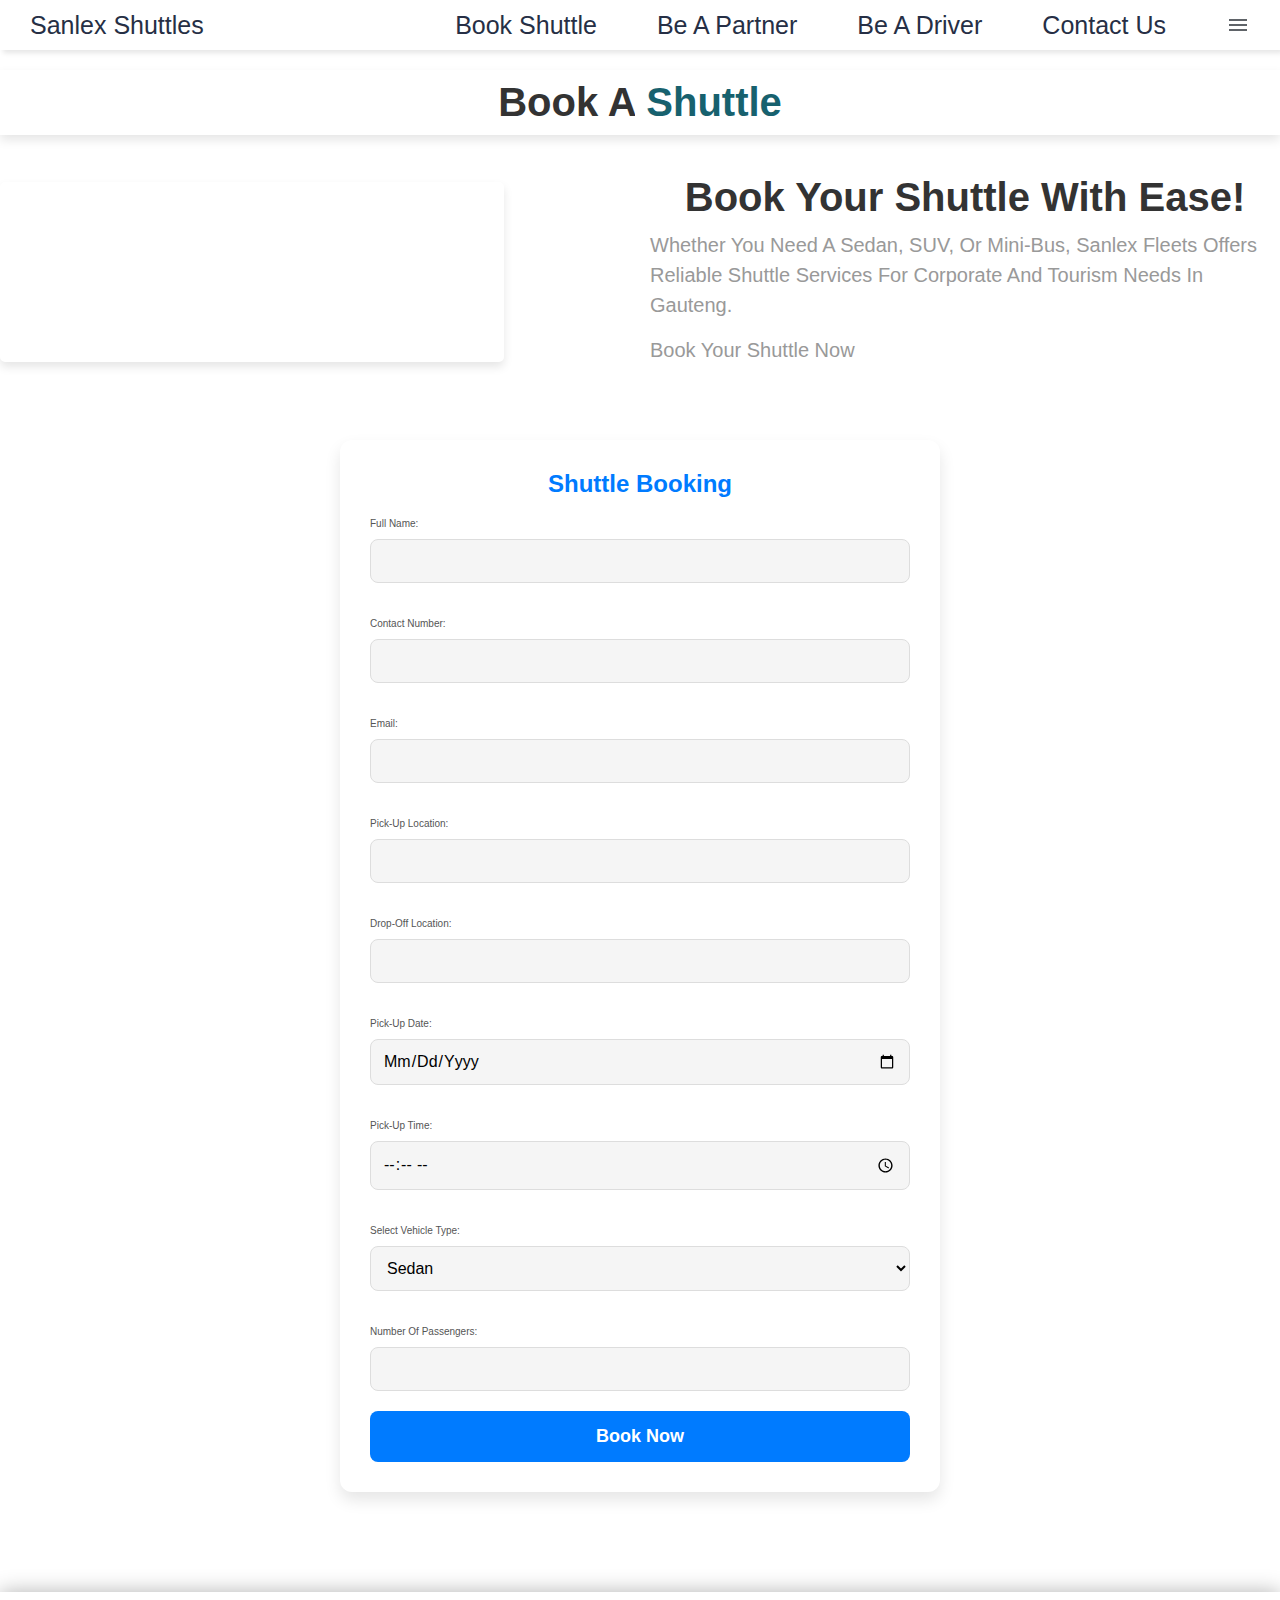
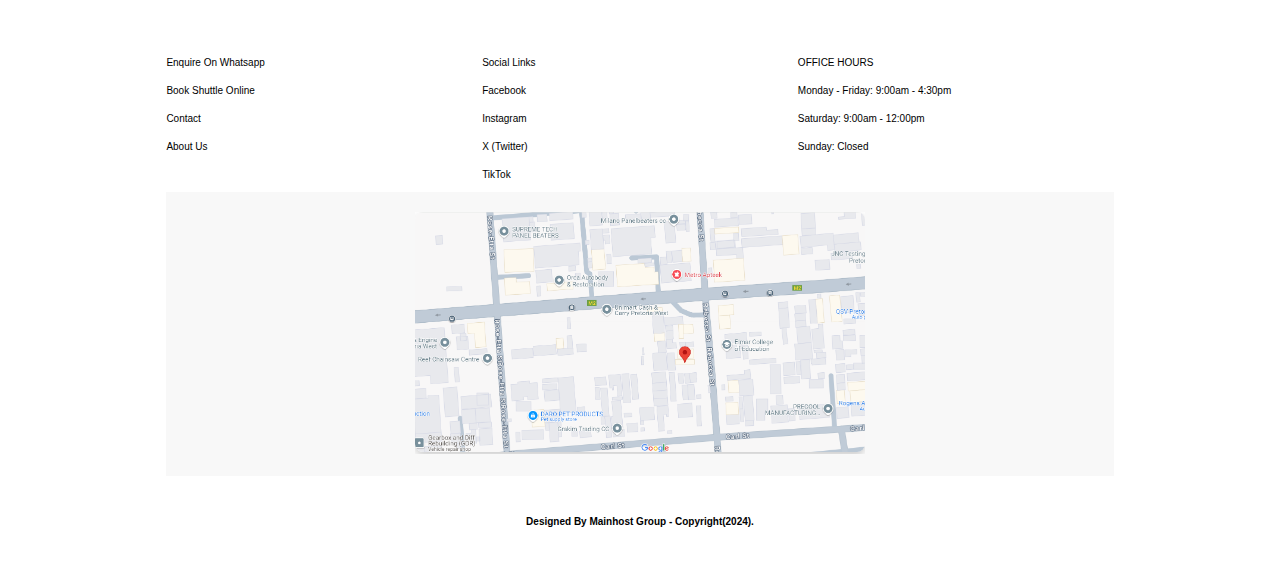
==== commit 204839bf: "Add files via upload" ====
--- a/Booking.html
+++ b/Booking.html
@@ -110,11 +110,11 @@
         <div class="main-contact">
             <div class="contact-content">
                 <ul>
-                    <li><a href="#"></a>Enquire on Whatsapp</li>
+                    <li><a href="https://shorturl.at/qzqCU"></a>Enquire on Whatsapp</li>
                     <li><a href="./Booking.html"></a>Book Shuttle Online</li>
                     <li><a href="./Contact.html"></a>Contact</li>
-                    <li><a href="#"></a>About Us</li>
-                    <li><a href="./Contact.html"></a>Get In Touch</li>
+                    <li><a href="#Aboutus"></a>About Us</li>
+                    
                    
                    
                 </ul>
@@ -144,6 +144,13 @@
             </div>
         </div>
 
+        
+        <footer>
+            <div class="footer-map-container">
+                <a href="https://shorturl.at/09zVS"><img src="./Assets/map.png" alt="Map Directions" class="footer-map" /></a>
+            </div>
+        </footer>
+
         <p>Designed by Mainhost Group - Copyright(2024).</p>
 
     </section>
--- a/styles.css
+++ b/styles.css
@@ -667,6 +667,39 @@
 
 
 
+  /* Footer Map */
+
+
+
+  /* Footer styles */
+footer {
+    background-color: #f8f8f8;
+    padding: 20px;
+    text-align: center;
+}
+
+.footer-map-container {
+    display: inline-block;
+    overflow: hidden;
+    position: relative;
+}
+
+.footer-map {
+    width: 450px; /* Small initial size */
+    height: auto;
+    border-radius: 8px;
+    box-shadow: 0 4px 8px rgba(0, 0, 0, 0.2);
+    transition: transform 0.4s ease, box-shadow 0.4s ease;
+    cursor: pointer;
+}
+
+.footer-map:hover {
+    transform: scale(2.5); /* Enlarge 2.5 times when hovered over */
+    box-shadow: 0 8px 16px rgba(0, 0, 0, 0.4); /* Elegant shadow effect */
+    z-index: 10; /* Ensure the image appears above other elements */
+}
+
+
 
 
 
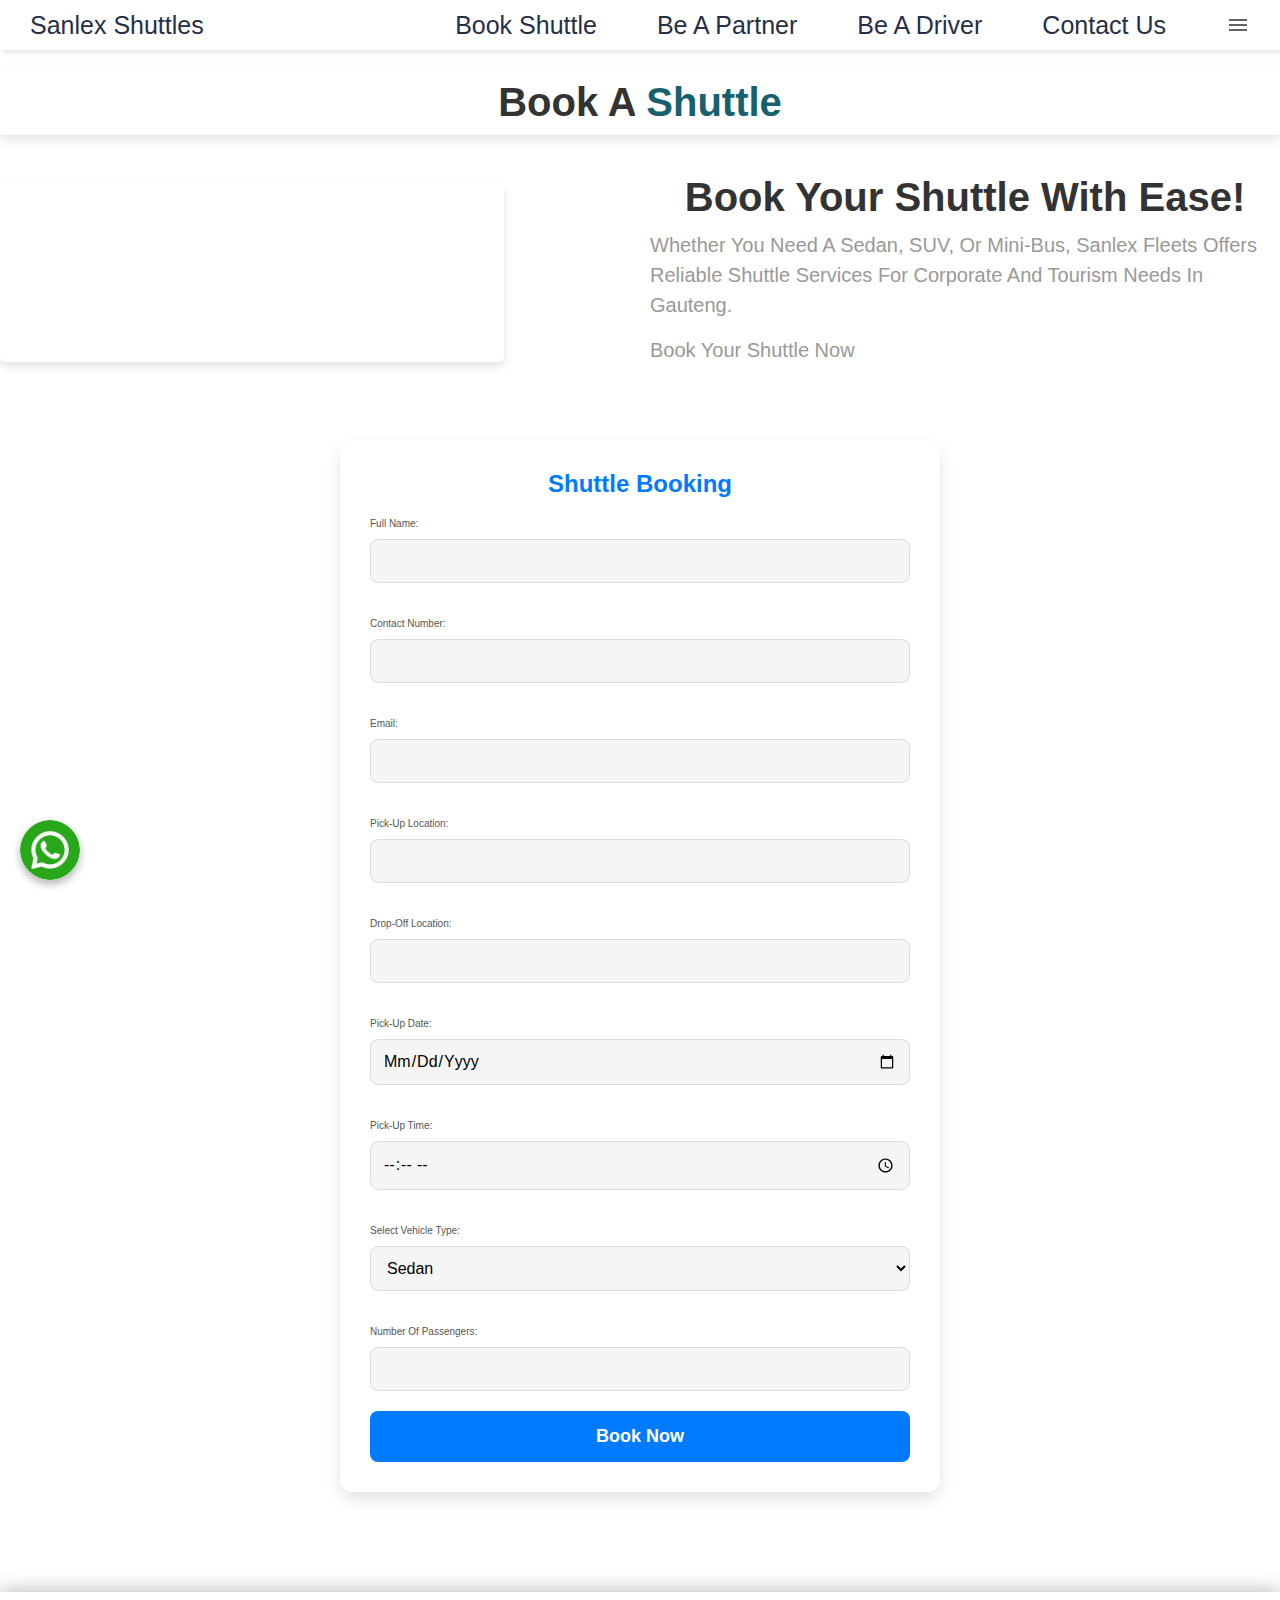
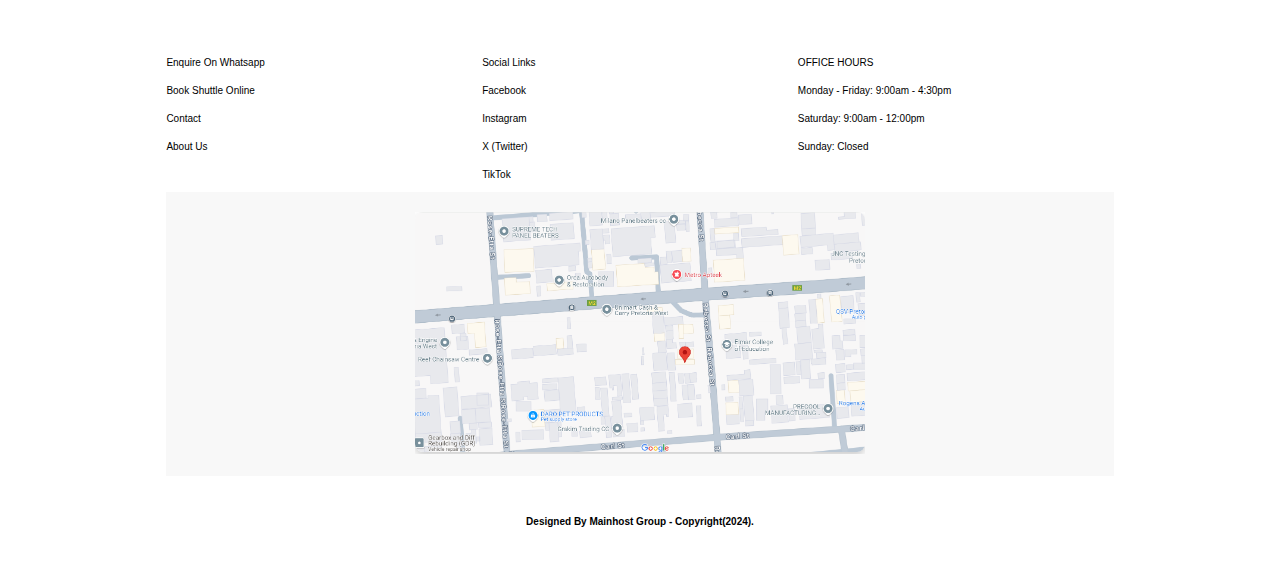
==== commit 14fa3b17: "Add files via upload" ====
--- a/Booking.html
+++ b/Booking.html
@@ -103,6 +103,14 @@
       </form>
       
     
+
+
+
+       <!-- WhatsApp Button -->
+    <a href="https://shorturl.at/qzqCU" class="whatsapp-button" target="_blank" title="Chat with us on WhatsApp">
+        <img src="./Assets/whatsapp_3670051.png" alt="WhatsApp" />
+    </a>
+
      <!--------------FOOTER---------------->
 
      <section class="contact" id="contact">
--- a/styles.css
+++ b/styles.css
@@ -703,6 +703,38 @@
 
 
 
+
+/* WhatsApp Button Styling */
+.whatsapp-button {
+    position: fixed;
+    bottom: 20px;
+    left: 20px;
+    z-index: 100;
+    width: 60px; /* Initial size */
+    height: 60px;
+    border-radius: 50%;
+    overflow: hidden;
+    box-shadow: 0 4px 8px rgba(0, 0, 0, 0.3);
+    transition: transform 0.3s ease, box-shadow 0.3s ease;
+}
+
+.whatsapp-button img {
+    width: 100%;
+    height: 100%;
+    display: block;
+}
+
+/* Hover Effect */
+.whatsapp-button:hover {
+    transform: scale(1.2); /* Slightly enlarges the button */
+    box-shadow: 0 8px 16px rgba(0, 0, 0, 0.4); /* Adds a shadow effect */
+}
+
+
+
+
+
+
   /* Responsive Design */
   @media (max-width: 768px) {
     .sanlexforms {
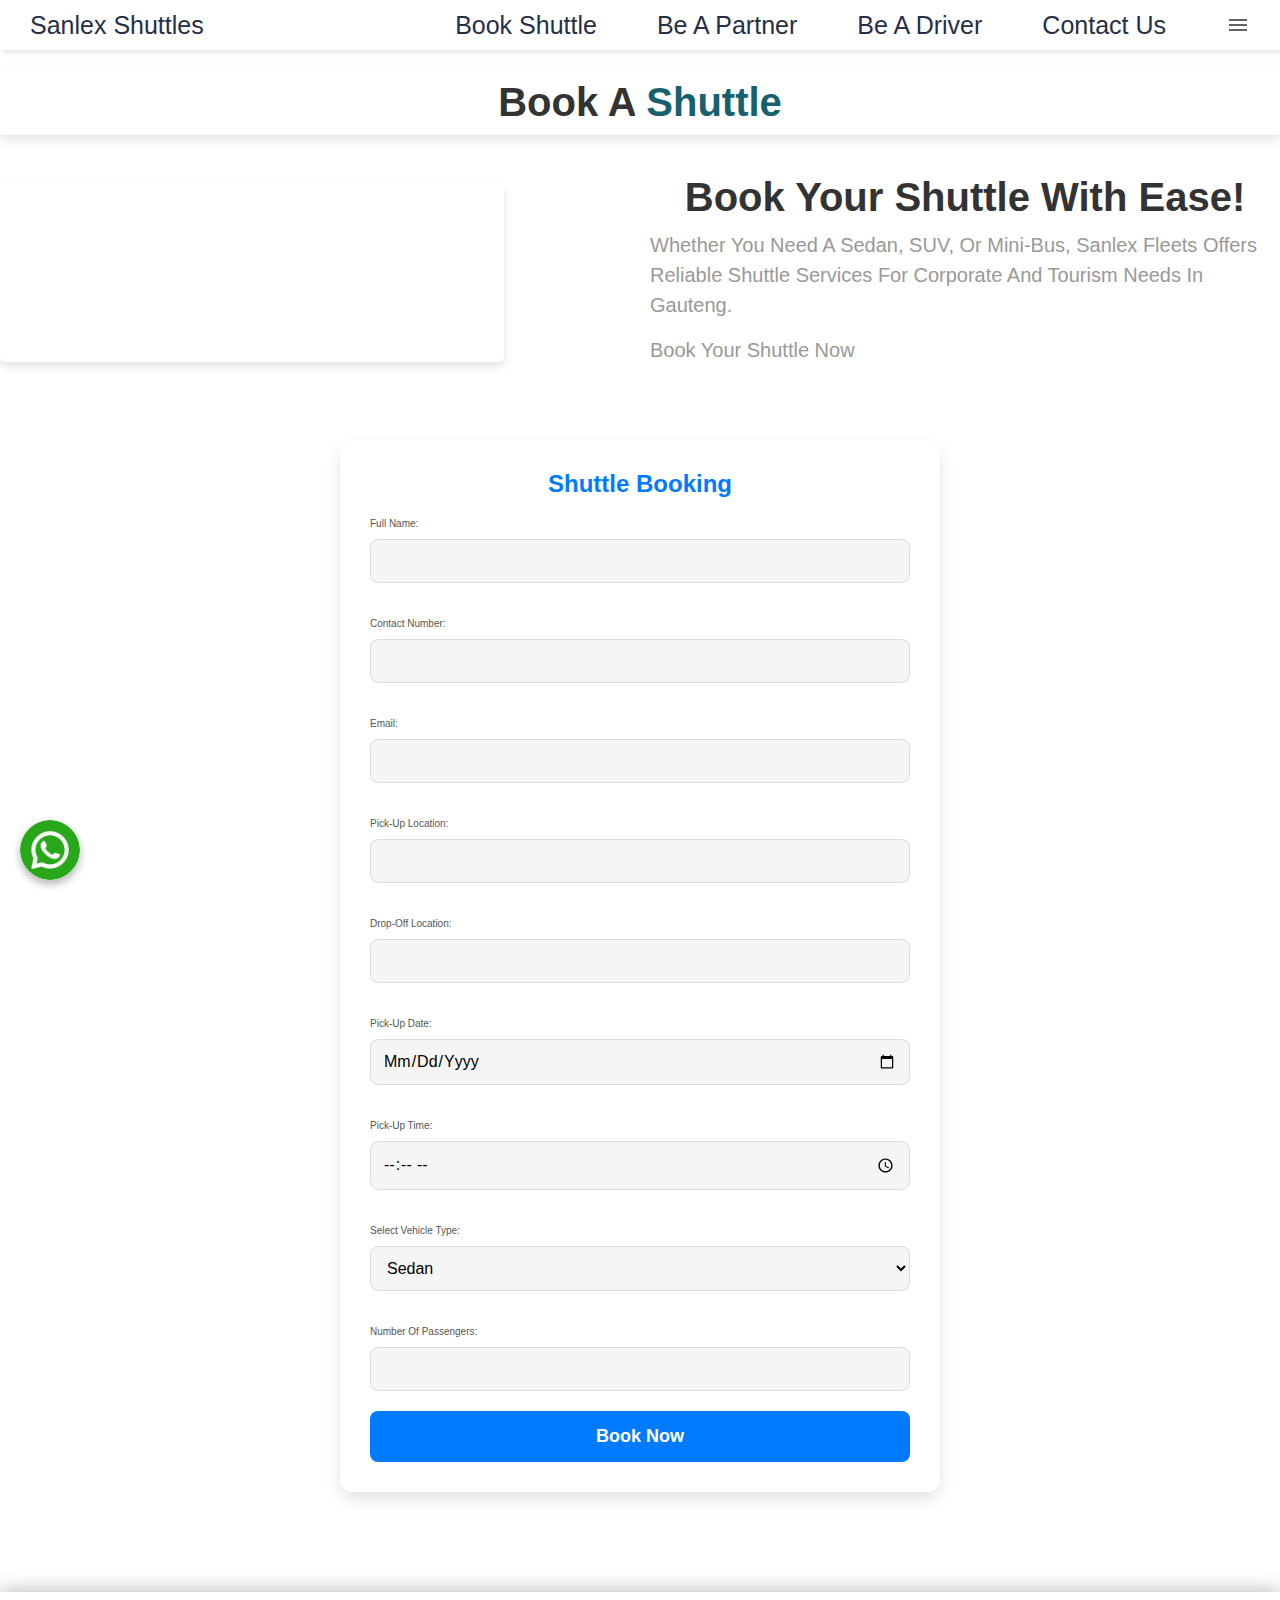
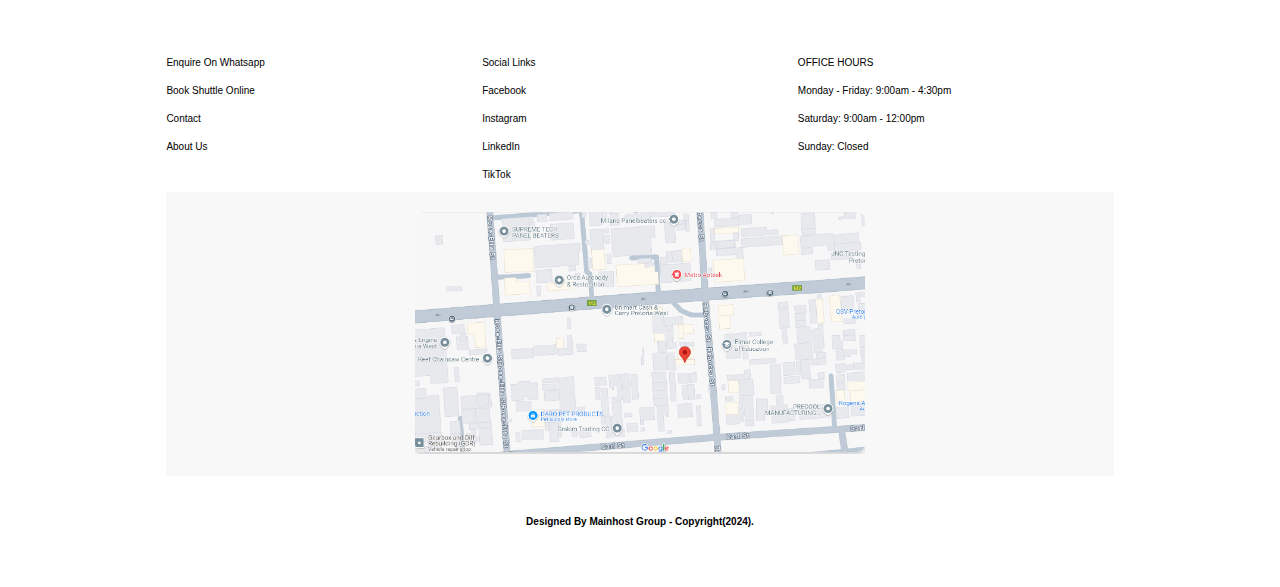
==== commit 0cf049ab: "Add files via upload" ====
--- a/Booking.html
+++ b/Booking.html
@@ -132,10 +132,10 @@
             <div class="contact-content">
                 <ul>
                     <li><a href="#"></a>Social Links</li>
-                    <li><a href="#"></a>Facebook</li>
-                    <li><a href="#"></a>Instagram</li>
-                    <li><a href="#"></a>X (Twitter)</li>
-                    <li><a href="#"></a>TikTok</li>
+                    <li><a href="https://www.facebook.com/profile.php?id=61566867533366"></a>Facebook</li>
+                    <li><a href="# "></a>Instagram</li>
+                    <li><a href="https://linkedin.com/in/sanlex-fleet-15aaa5334"></a>LinkedIn</li>
+                    <li><a href="https://tikktok.com/sanlextfleet"></a>TikTok</li>
                    
                    
                 </ul>
